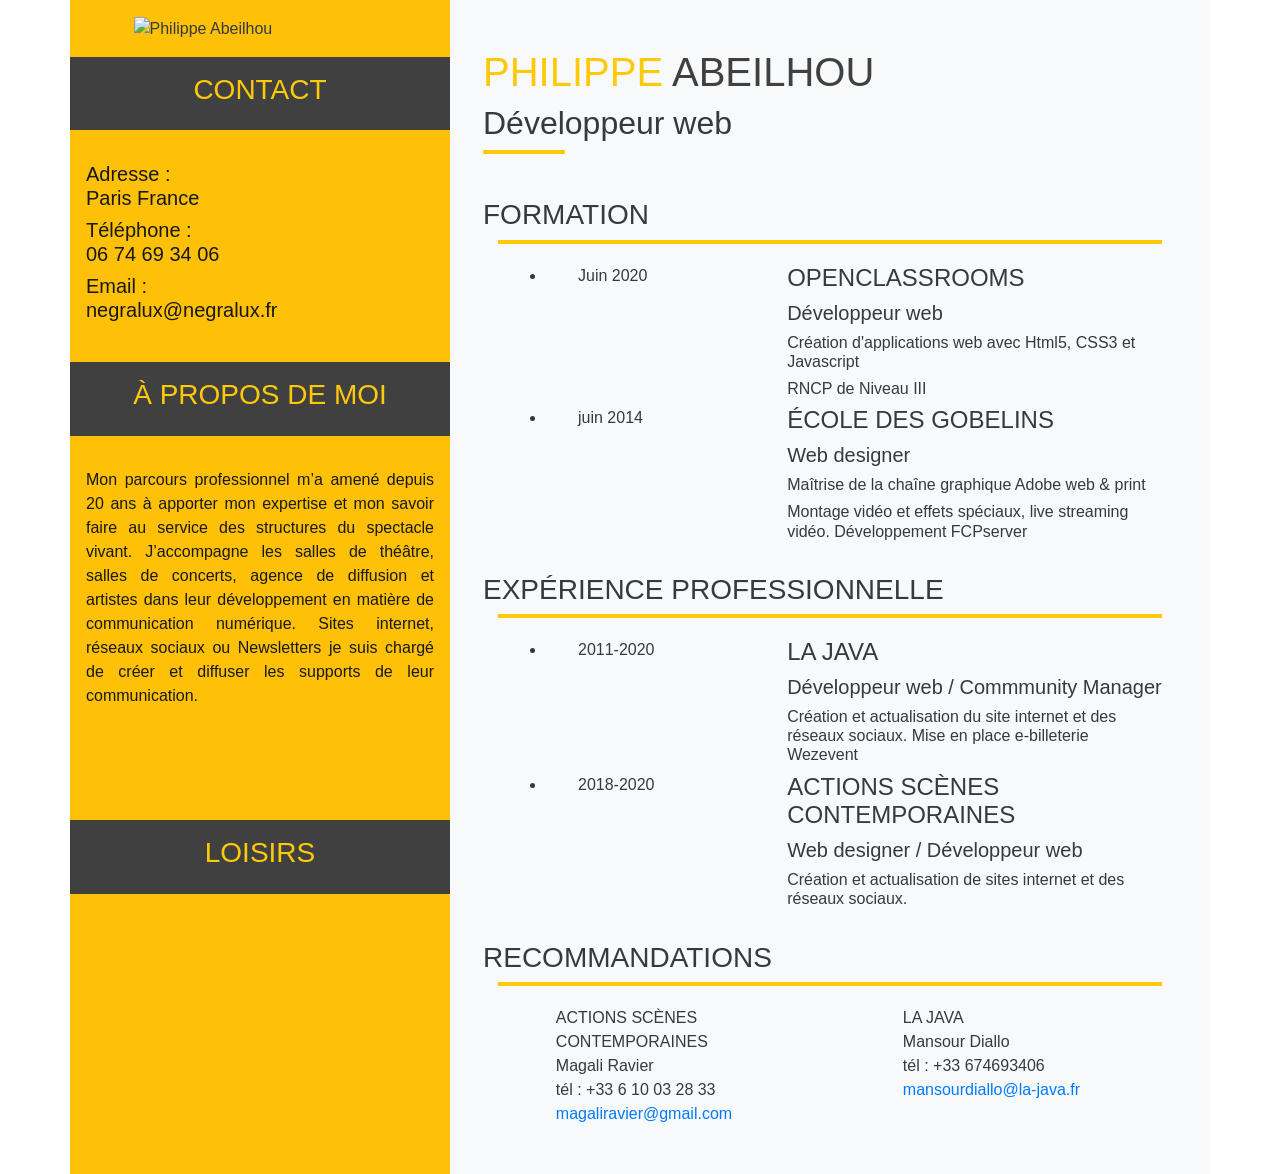
==== index.html @ 73936856 "Update index.html" ====
<!--OC_P2_CV_04/04/2020 -22h34-->
<!DOCTYPE html>
<html lang=fr>
	<head>
		<meta charset="utf-8" />
		<link rel="stylesheet" href="https://stackpath.bootstrapcdn.com/bootstrap/4.4.1/css/bootstrap.min.css" integrity="sha384-Vkoo8x4CGsO3+Hhxv8T/Q5PaXtkKtu6ug5TOeNV6gBiFeWPGFN9MuhOf23Q9Ifjh" crossorigin="anonymous">
		<link  href="css/style.css" rel="stylesheet"/>
		<meta name="viewport" content="width=device-width, initial-scale=1, shrink-to-fit=no">
		<title>Philippe Abeilhou / Développeur web freelance</title>
	</head>
 	<body>
<!--container bootstrap 4col+8col-->
		<div class=container>
			<div class="row">
				<div class="col-lg-4 bg-warning text-dark">
					<aside class="row">				
						<div class="col-9 p-3 mx-auto">
							<img class="img-fluid" src="images/avatar.png" alt="Philippe Abeilhou" />    
						</div>
						<div class="col-12 bandeau-noir text-center py-3">
							<h3>CONTACT</h3>    
						</div>
						<div class="col-12 mycolor p-3 my-3">
							<h5>Adresse :<br>
							Paris France</h5>
							<h5>Téléphone :<br>
							06 74 69 34 06</h5> 
							<h5>Email :<br>
							negralux@negralux.fr</h5>
						</div> 
						<div class="col-12 bandeau-noir text-center py-3">
							<h3>À PROPOS DE MOI</h3>
						</div>
						<div class="col-12 mycolor p-3 my-3 text-justify mb-md-5">
							<a>Mon parcours professionnel m’a amené depuis 20 ans à apporter mon expertise et mon savoir faire au service  des structures du spectacle vivant. 
							J’accompagne les salles de théâtre, salles de concerts, agence de diffusion et artistes dans leur développement en matière de communication numérique.
							Sites internet, réseaux sociaux ou Newsletters je suis chargé de créer et diffuser les supports de leur communication.</a>
						</div>
						<div class="col-12 bandeau-noir text-center py-3 mt-md-5">
							<h3>LOISIRS</h3>
						</div>
						<div class="col-12 text-center">
							<i class="fas fa-camera fa-3x p-3"></i>
							<i class="fas fa-video fa-3x p-3"></i>	
							<i class="fas fa-theater-masks fa-3x p-3"></i>
						</div>
					</aside>
				</div>
			  	<div class="col-lg-8 bg-light text-dark p-5">
					<section class="row">
						<h1><span class="prenom">PHILIPPE</span> <span class="nom">ABEILHOU</span></h1>
					</section>
					<section class="row">
						<div class="lignejaune"><h2>Dével</h2></div>
						<div><h2>oppeur web</h2></div>
					</section>
					<div class="lignejaune pt-4">
						<div class="row">
							<h3><i class="fas fa-graduation-cap"></i> FORMATION</h3>
						</div>
					</div>
					<div class="row">
						<div class="col-lg-5">
							<ul class="fa-ul ml-2">
								<li><i class="far fa-dot-circle p-3"></i> Juin 2020</li>
							</ul>
						</div>
						<div class="col-lg-7">
							<h4>OPENCLASSROOMS</h4>
							<h5>Développeur web</h5>
							<h6>Création d'applications web avec Html5, CSS3 et Javascript </h6>
							<h6>RNCP de Niveau III</h6>
						</div>
						<div class="col-lg-5">
							<ul class="fa-ul ml-2">
								<li><i class="fas fa-circle fa-xs p-3"></i> juin 2014</li>
							</ul>
						</div>
						<div class="col-lg-7">
							<h4>ÉCOLE DES GOBELINS</h4>
							<h5>Web designer</h5>
							<h6>Maîtrise de la chaîne graphique Adobe web & print</h6>
							<h6>Montage vidéo et effets spéciaux,  live streaming vidéo. Développement FCPserver</h6>
						</div>
					</div>
					<div class="lignejaune pt-4">
						<div class="row">
							<h3><i class="fas fa-suitcase"></i> EXPÉRIENCE PROFESSIONNELLE</h3>
						</div>
					</div>
					<div class="row">
						<div class="col-lg-5">
							<ul class="fa-ul ml-2">
								<li><i class="far fa-dot-circle p-3"></i>
									<a>2011-2020</a>
								</li>
							</ul>
						</div>
						<div class="col-lg-7">
							<h4>LA JAVA</h4>
							<h5>Développeur web / Commmunity Manager</h5>
							<h6>Création et actualisation du site internet et des réseaux sociaux. Mise en place e-billeterie Wezevent</h6>
						</div>
						<div class="col-lg-5">
							<ul class="fa-ul ml-2">
								<li><i class="fas fa-circle fa-xs p-3"></i>2018-2020</li>
							</ul>
						</div>
						<div class="col-lg-7">
							<h4>ACTIONS SCÈNES CONTEMPORAINES</h4>
							<h5>Web designer / Développeur web</h5>
							<h6>Création et actualisation de sites internet et des réseaux sociaux.</h6>
						</div>
					</div>
					<div class="lignejaune pt-4">
						<div class="row">
							<h3><i class="fas fa-pencil-alt"></i> RECOMMANDATIONS</h3>
						</div>
					</div>
					<div class="row">
						<div class="col-md-6 col-lg-4 mx-auto">ACTIONS SCÈNES CONTEMPORAINES<br>
							Magali Ravier<br>tél : +33 6 10 03 28 33<br>
							<a href="mailto:lucbirebent@cflart.com">magaliravier@gmail.com</a>
						</div>
						<div class="col-md-6 col-lg-4 mx-auto">LA JAVA<br>
							Mansour Diallo<br>tél : +33 674693406<br>
							<a href="mailto:mansourdiallo@la-java.fr">mansourdiallo@la-java.fr</a>
						</div>
					</div>
			  	</div>
			</div>
		</div>
		<script src="https://kit.fontawesome.com/cf09dc63d1.js" crossorigin="anonymous"></script>
		<script src="https://code.jquery.com/jquery-3.4.1.slim.min.js" integrity="sha384-J6qa4849blE2+poT4WnyKhv5vZF5SrPo0iEjwBvKU7imGFAV0wwj1yYfoRSJoZ+n" crossorigin="anonymous"></script>
		<script src="https://cdn.jsdelivr.net/npm/popper.js@1.16.0/dist/umd/popper.min.js" integrity="sha384-Q6E9RHvbIyZFJoft+2mJbHaEWldlvI9IOYy5n3zV9zzTtmI3UksdQRVvoxMfooAo" crossorigin="anonymous"></script>
		<script src="https://stackpath.bootstrapcdn.com/bootstrap/4.4.1/js/bootstrap.min.js" integrity="sha384-wfSDF2E50Y2D1uUdj0O3uMBJnjuUD4Ih7YwaYd1iqfktj0Uod8GCExl3Og8ifwB6" crossorigin="anonymous"></script>
</body>
---- css/style.css ----
/* style.css - OSC/parcours 2 */

@font-face 
{
    font-family: 'droid_sansregular';
    src: url('DroidSans-webfont.eot');
    src: url('DroidSans-webfont.eot?#iefix') format('embedded-opentype'),
         url('DroidSans-webfont.woff') format('woff'),
         url('DroidSans-webfont.ttf') format('truetype'),
         url('DroidSans-webfont.svg#droid_sansregular') format('svg');
    font-weight: normal;
    font-style: normal;

}

h1, h2, h3, h4, h5, h6
{
    font-family: 'droid_sansregular', 'Arial', sans-serif;
}


.bandeau-noir
{
    background-color: #404040;
    color:#feca07;
}

.mycolor
{
    color: #181818 !important;
}

.far,.fas,.prenom
{
color: #feca07;
}

.fa-camera,.fa-video,.fa-theater-masks, .nom
{
color: #404040;
}

.lignejaune
{
margin-bottom:20px;
border-bottom: 4px solid #feca07;
}
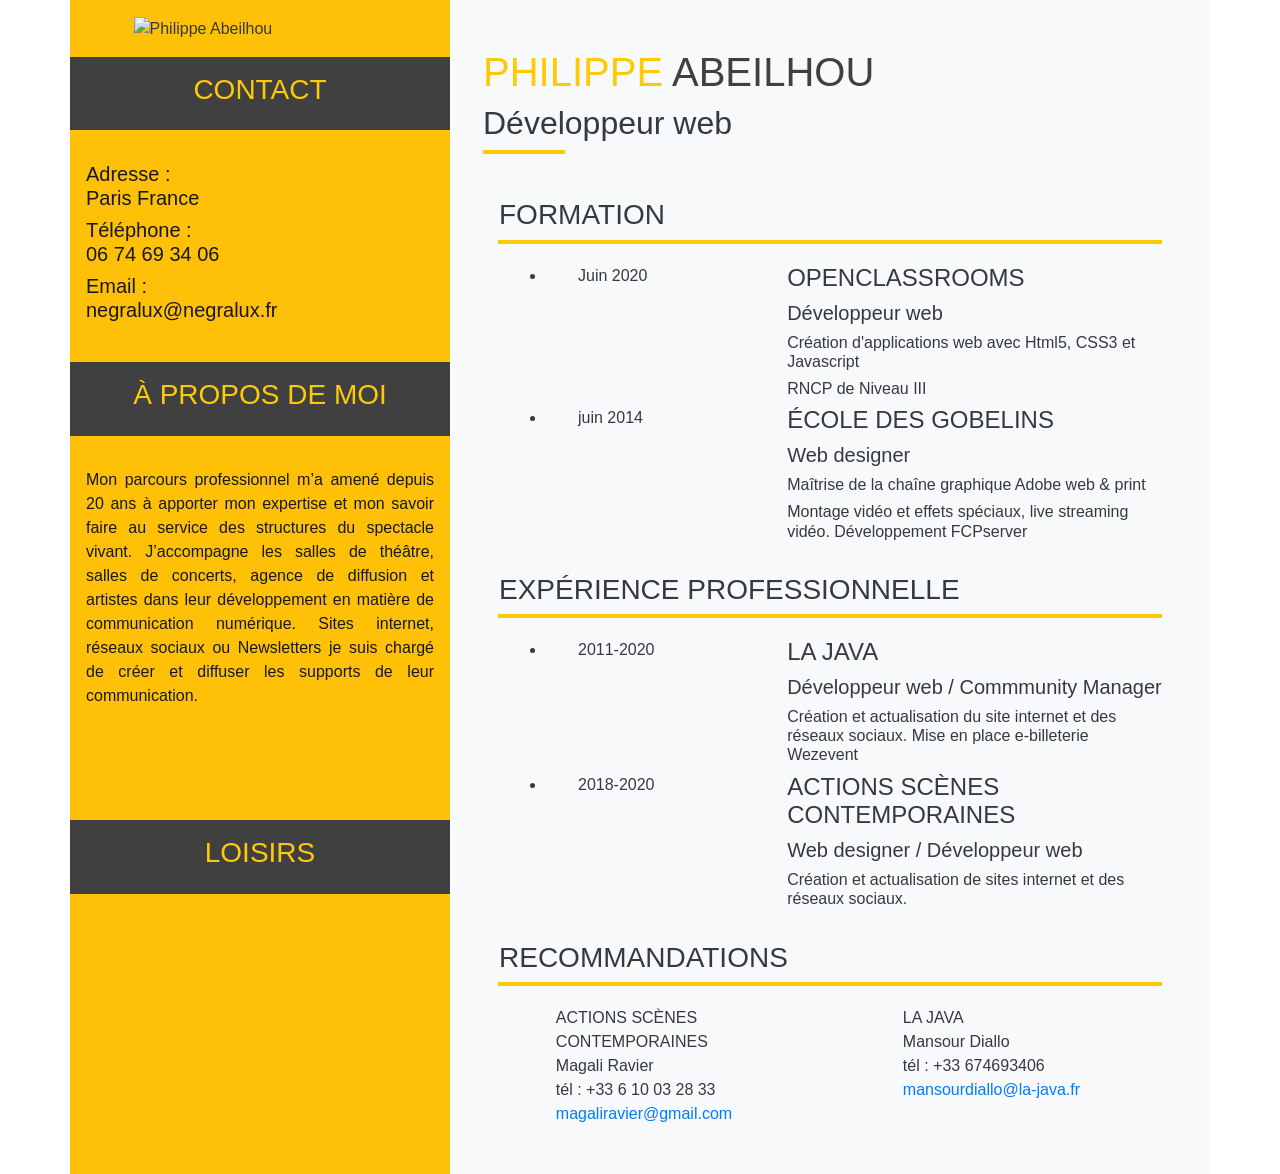
==== commit c88fab57: "Update index.html lignejaune pl-3 pour ajuster icon avec lignejaune" ====
--- a/index.html
+++ b/index.html
@@ -1,4 +1,4 @@
-<!--OC_P2_CV_04/04/2020 -22h34-->
+ <!--OC_P2_CV_04/04/2020 -22h34-->
 <!DOCTYPE html>
 <html lang=fr>
 	<head>
@@ -54,7 +54,7 @@
 						<div class="lignejaune"><h2>Dével</h2></div>
 						<div><h2>oppeur web</h2></div>
 					</section>
-					<div class="lignejaune pt-4">
+					<div class="lignejaune pt-4 pl-3">
 						<div class="row">
 							<h3><i class="fas fa-graduation-cap"></i> FORMATION</h3>
 						</div>
@@ -83,7 +83,7 @@
 							<h6>Montage vidéo et effets spéciaux,  live streaming vidéo. Développement FCPserver</h6>
 						</div>
 					</div>
-					<div class="lignejaune pt-4">
+					<div class="lignejaune pt-4 pl-3">
 						<div class="row">
 							<h3><i class="fas fa-suitcase"></i> EXPÉRIENCE PROFESSIONNELLE</h3>
 						</div>
@@ -112,7 +112,7 @@
 							<h6>Création et actualisation de sites internet et des réseaux sociaux.</h6>
 						</div>
 					</div>
-					<div class="lignejaune pt-4">
+					<div class="lignejaune pt-4 pl-3">
 						<div class="row">
 							<h3><i class="fas fa-pencil-alt"></i> RECOMMANDATIONS</h3>
 						</div>
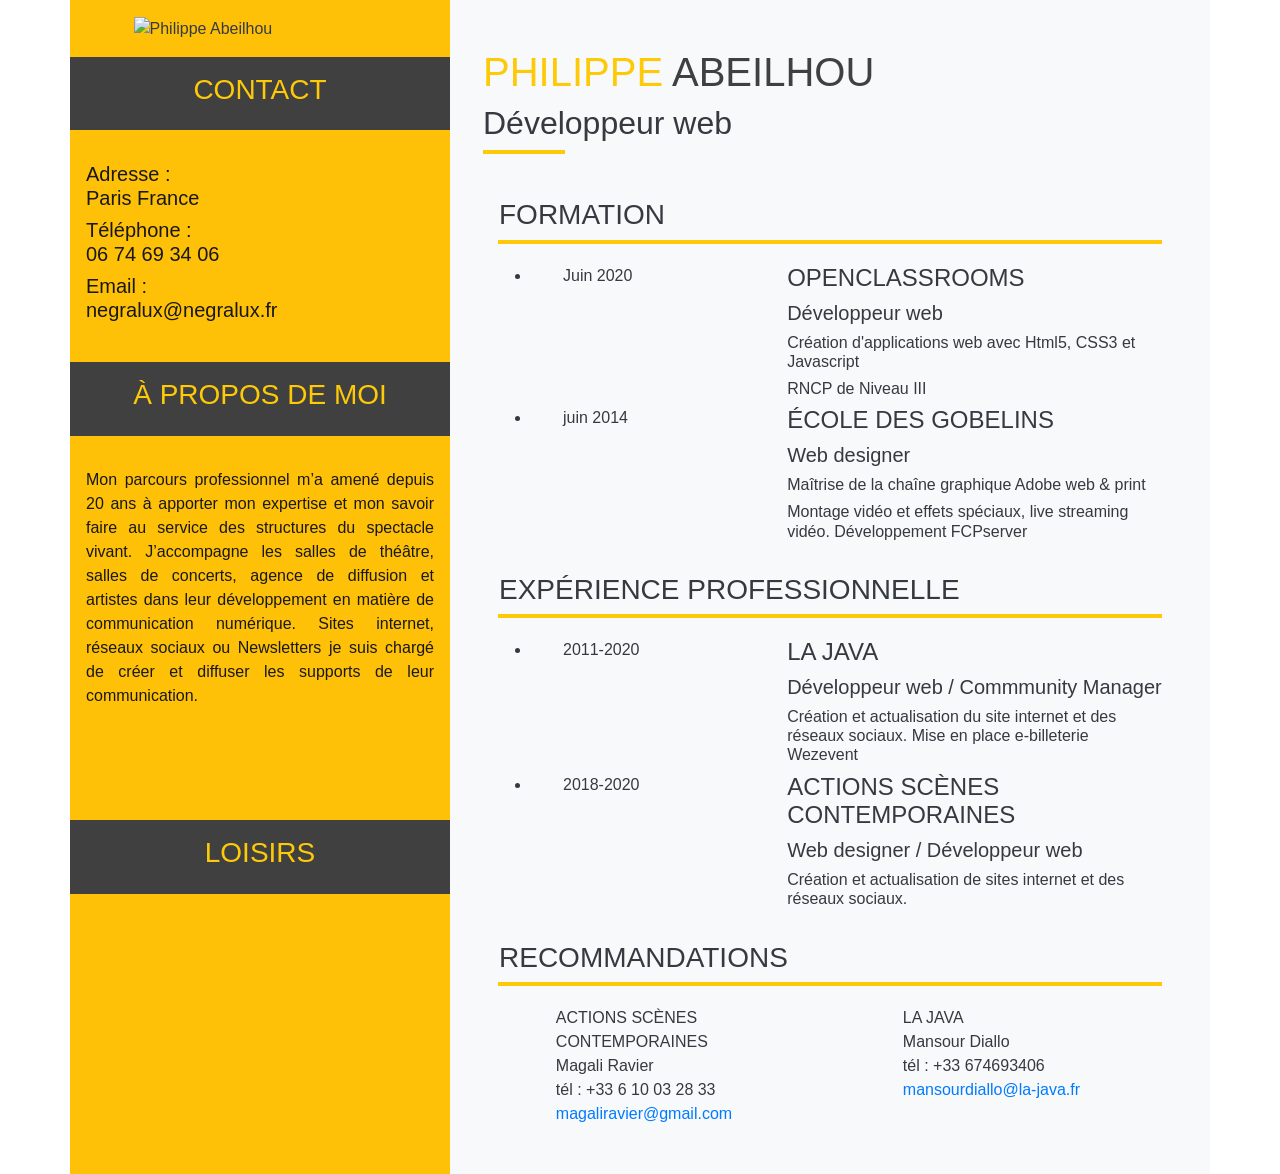
==== commit 314c3fcc: "Update index.html alignement de puces  des deux listes pl-0 padding-left bootstrap" ====
--- a/index.html
+++ b/index.html
@@ -60,7 +60,7 @@
 						</div>
 					</div>
 					<div class="row">
-						<div class="col-lg-5">
+						<div class="col-lg-5 pl-0">
 							<ul class="fa-ul ml-2">
 								<li><i class="far fa-dot-circle p-3"></i> Juin 2020</li>
 							</ul>
@@ -71,7 +71,7 @@
 							<h6>Création d'applications web avec Html5, CSS3 et Javascript </h6>
 							<h6>RNCP de Niveau III</h6>
 						</div>
-						<div class="col-lg-5">
+						<div class="col-lg-5 pl-0">
 							<ul class="fa-ul ml-2">
 								<li><i class="fas fa-circle fa-xs p-3"></i> juin 2014</li>
 							</ul>
@@ -89,7 +89,7 @@
 						</div>
 					</div>
 					<div class="row">
-						<div class="col-lg-5">
+						<div class="col-lg-5 pl-0">
 							<ul class="fa-ul ml-2">
 								<li><i class="far fa-dot-circle p-3"></i>
 									<a>2011-2020</a>
@@ -101,7 +101,7 @@
 							<h5>Développeur web / Commmunity Manager</h5>
 							<h6>Création et actualisation du site internet et des réseaux sociaux. Mise en place e-billeterie Wezevent</h6>
 						</div>
-						<div class="col-lg-5">
+						<div class="col-lg-5 pl-0">
 							<ul class="fa-ul ml-2">
 								<li><i class="fas fa-circle fa-xs p-3"></i>2018-2020</li>
 							</ul>
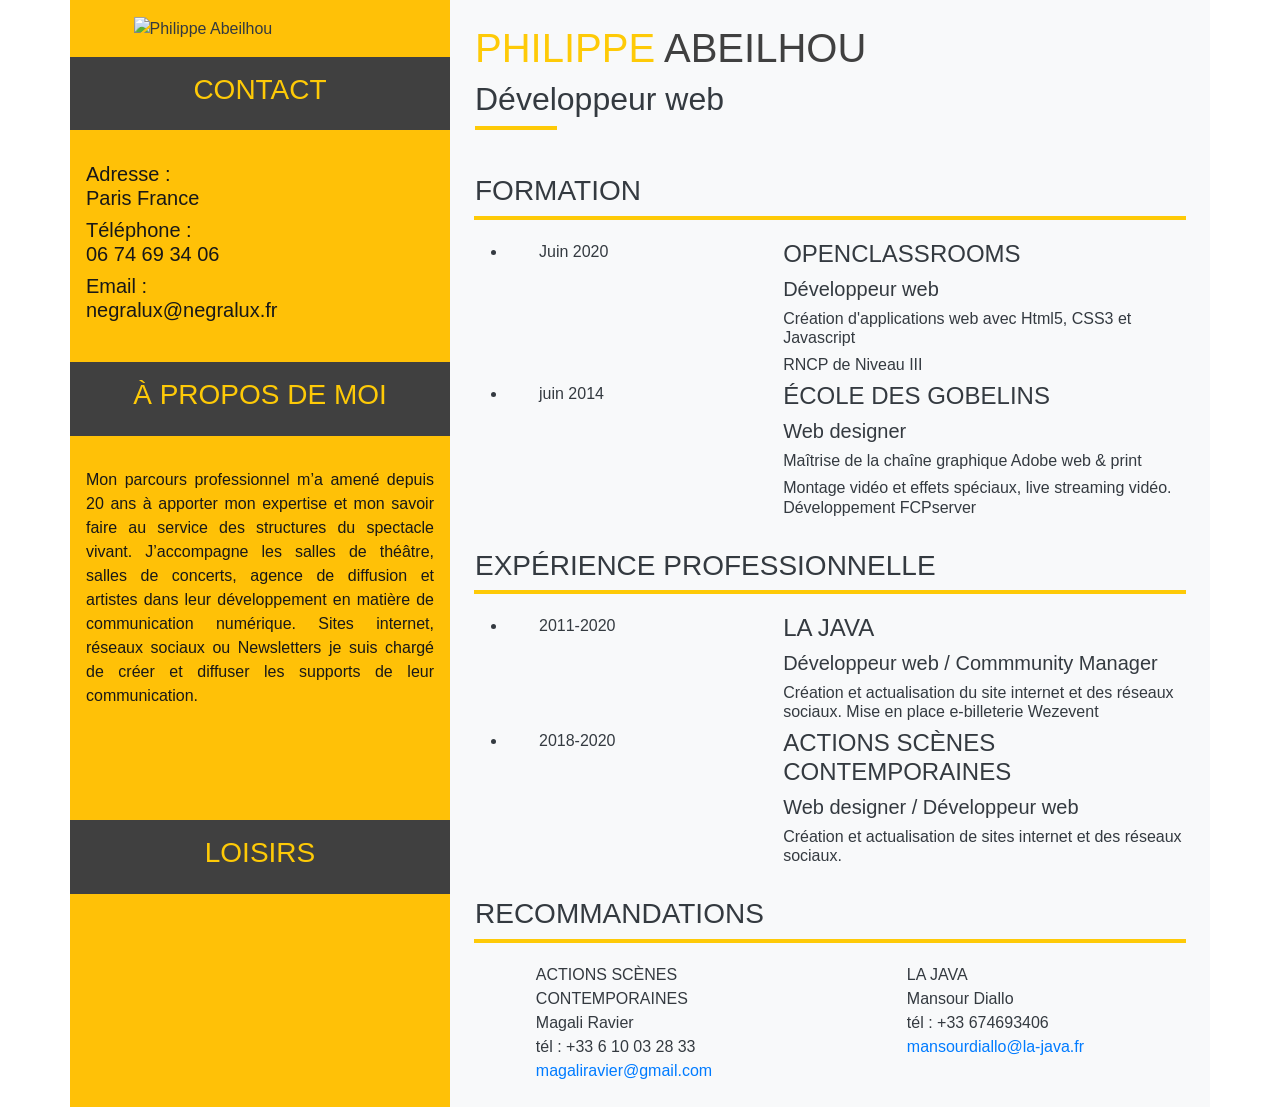
==== commit ba4f160b: "Update index.html col8 en pl-4 row pl-3  (nom+metier)" ====
--- a/index.html
+++ b/index.html
@@ -46,11 +46,11 @@
 						</div>
 					</aside>
 				</div>
-			  	<div class="col-lg-8 bg-light text-dark p-5">
-					<section class="row">
+			  	<div class="col-lg-8 bg-light text-dark p-4">
+					<section class="row pl-3">
 						<h1><span class="prenom">PHILIPPE</span> <span class="nom">ABEILHOU</span></h1>
 					</section>
-					<section class="row">
+					<section class="row pl-3">
 						<div class="lignejaune"><h2>Dével</h2></div>
 						<div><h2>oppeur web</h2></div>
 					</section>
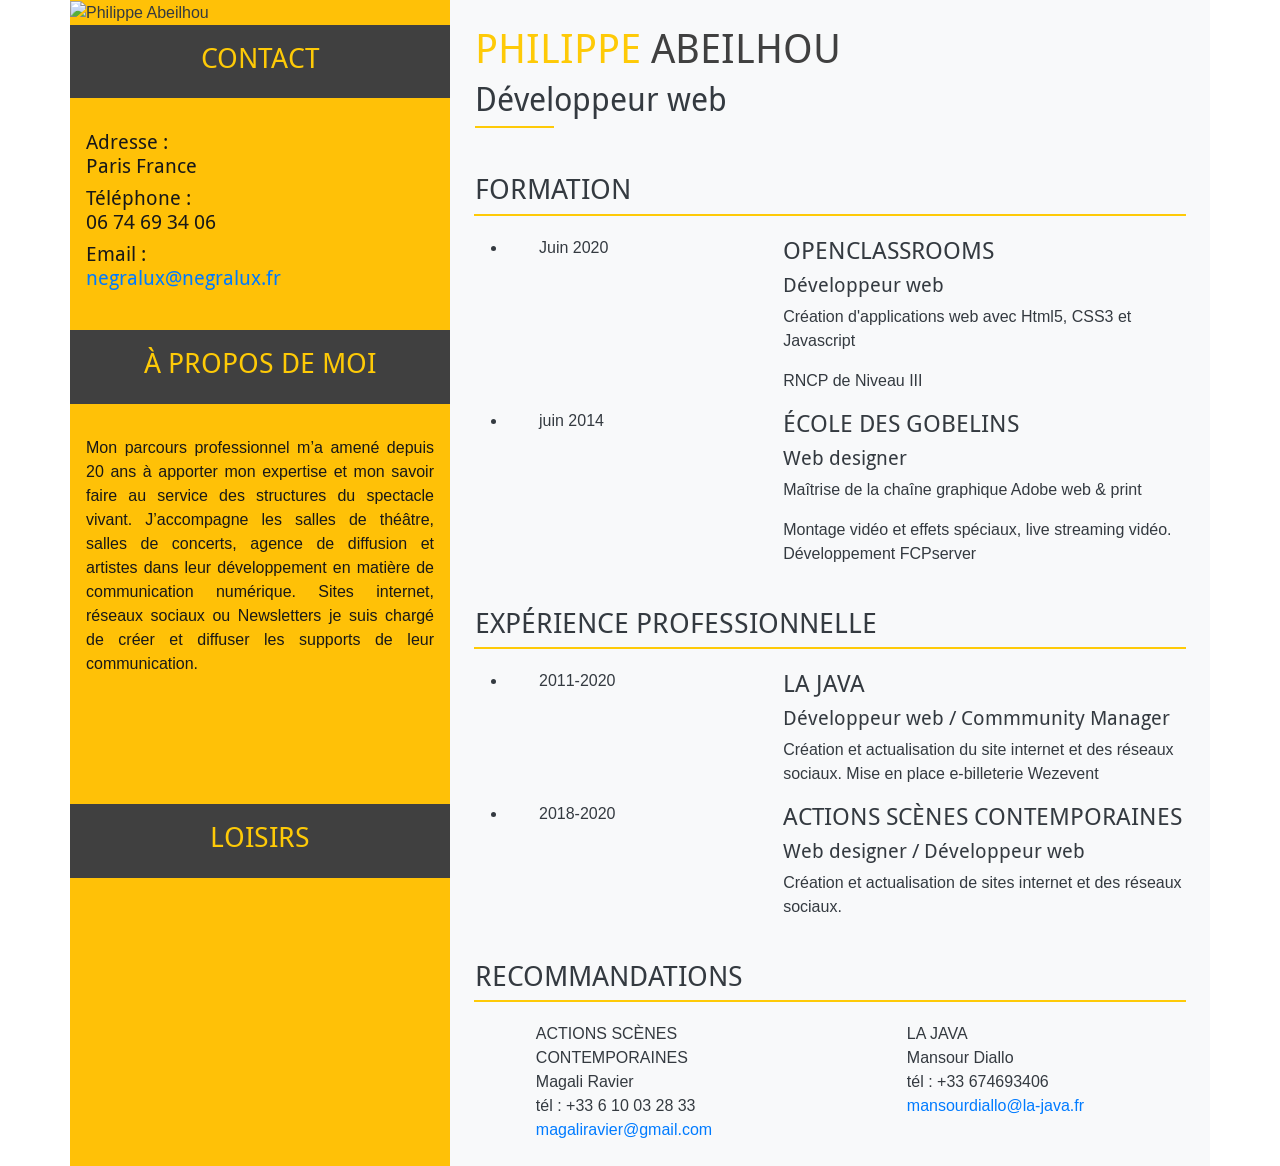
==== commit 12314fc8: "Add files via upload" ====
--- a/index.html
+++ b/index.html
@@ -1,55 +1,55 @@
- <!--OC_P2_CV_04/04/2020 -22h34-->
+ <!--OC_P2_CV_10/04/2020 -10h34-->
 <!DOCTYPE html>
 <html lang=fr>
-	<head>
+<head>
 		<meta charset="utf-8" />
 		<link rel="stylesheet" href="https://stackpath.bootstrapcdn.com/bootstrap/4.4.1/css/bootstrap.min.css" integrity="sha384-Vkoo8x4CGsO3+Hhxv8T/Q5PaXtkKtu6ug5TOeNV6gBiFeWPGFN9MuhOf23Q9Ifjh" crossorigin="anonymous">
 		<link  href="css/style.css" rel="stylesheet"/>
 		<meta name="viewport" content="width=device-width, initial-scale=1, shrink-to-fit=no">
-		<title>Philippe Abeilhou / Développeur web freelance</title>
-	</head>
- 	<body>
-<!--container bootstrap 4col+8col-->
+		<title>Philippe Abeilhou / Développeur web</title>
+</head>
+ <body>
+<!--container bootstrap-->
 		<div class=container>
 			<div class="row">
-				<div class="col-lg-4 bg-warning text-dark">
-					<aside class="row">				
-						<div class="col-9 p-3 mx-auto">
+				<aside class="col-lg-4 bg-warning text-dark">
+					<div class="row">		
+						<div class="photo">
 							<img class="img-fluid" src="images/avatar.png" alt="Philippe Abeilhou" />    
 						</div>
 						<div class="col-12 bandeau-noir text-center py-3">
 							<h3>CONTACT</h3>    
 						</div>
-						<div class="col-12 mycolor p-3 my-3">
+						<section class="col-12 mycolor p-3 my-3">
 							<h5>Adresse :<br>
 							Paris France</h5>
 							<h5>Téléphone :<br>
 							06 74 69 34 06</h5> 
 							<h5>Email :<br>
-							negralux@negralux.fr</h5>
-						</div> 
+							<a href="mailto:negralux@negralux.fr">negralux@negralux.fr</a></h5>
+						</section> 
 						<div class="col-12 bandeau-noir text-center py-3">
 							<h3>À PROPOS DE MOI</h3>
 						</div>
 						<div class="col-12 mycolor p-3 my-3 text-justify mb-md-5">
-							<a>Mon parcours professionnel m’a amené depuis 20 ans à apporter mon expertise et mon savoir faire au service  des structures du spectacle vivant. 
+							<p>Mon parcours professionnel m’a amené depuis 20 ans à apporter mon expertise et mon savoir faire au service  des structures du spectacle vivant. 
 							J’accompagne les salles de théâtre, salles de concerts, agence de diffusion et artistes dans leur développement en matière de communication numérique.
-							Sites internet, réseaux sociaux ou Newsletters je suis chargé de créer et diffuser les supports de leur communication.</a>
+							Sites internet, réseaux sociaux ou Newsletters je suis chargé de créer et diffuser les supports de leur communication.</p>
 						</div>
 						<div class="col-12 bandeau-noir text-center py-3 mt-md-5">
 							<h3>LOISIRS</h3>
 						</div>
 						<div class="col-12 text-center">
-							<i class="fas fa-camera fa-3x p-3"></i>
-							<i class="fas fa-video fa-3x p-3"></i>	
-							<i class="fas fa-theater-masks fa-3x p-3"></i>
+							<i class="fas fa-camera fa-3x p-3"> </i>
+							<i class="fas fa-video fa-3x p-3"> </i>	
+							<i class="fas fa-theater-masks fa-3x p-3"> </i>
 						</div>
-					</aside>
-				</div>
-			  	<div class="col-lg-8 bg-light text-dark p-4">
-					<section class="row pl-3">
+					</div>
+				</aside>
+			  	<main class="col-lg-8 bg-light text-dark p-4">
+					<header class="row pl-3">
 						<h1><span class="prenom">PHILIPPE</span> <span class="nom">ABEILHOU</span></h1>
-					</section>
+					</header>
 					<section class="row pl-3">
 						<div class="lignejaune"><h2>Dével</h2></div>
 						<div><h2>oppeur web</h2></div>
@@ -65,23 +65,23 @@
 								<li><i class="far fa-dot-circle p-3"></i> Juin 2020</li>
 							</ul>
 						</div>
-						<div class="col-lg-7">
+						<section class="col-lg-7">
 							<h4>OPENCLASSROOMS</h4>
 							<h5>Développeur web</h5>
-							<h6>Création d'applications web avec Html5, CSS3 et Javascript </h6>
-							<h6>RNCP de Niveau III</h6>
-						</div>
+							<p>Création d'applications web avec Html5, CSS3 et Javascript </p>
+							<p>RNCP de Niveau III</p>
+						</section>
 						<div class="col-lg-5 pl-0">
 							<ul class="fa-ul ml-2">
 								<li><i class="fas fa-circle fa-xs p-3"></i> juin 2014</li>
 							</ul>
 						</div>
-						<div class="col-lg-7">
+						<section class="col-lg-7">
 							<h4>ÉCOLE DES GOBELINS</h4>
 							<h5>Web designer</h5>
-							<h6>Maîtrise de la chaîne graphique Adobe web & print</h6>
-							<h6>Montage vidéo et effets spéciaux,  live streaming vidéo. Développement FCPserver</h6>
-						</div>
+							<p>Maîtrise de la chaîne graphique Adobe web & print</p>
+							<p>Montage vidéo et effets spéciaux,  live streaming vidéo. Développement FCPserver</p>
+						</section>
 					</div>
 					<div class="lignejaune pt-4 pl-3">
 						<div class="row">
@@ -91,47 +91,44 @@
 					<div class="row">
 						<div class="col-lg-5 pl-0">
 							<ul class="fa-ul ml-2">
-								<li><i class="far fa-dot-circle p-3"></i>
-									<a>2011-2020</a>
-								</li>
+								<li><i class="far fa-dot-circle p-3"></i>2011-2020</li>
 							</ul>
 						</div>
-						<div class="col-lg-7">
+						<section class="col-lg-7">
 							<h4>LA JAVA</h4>
 							<h5>Développeur web / Commmunity Manager</h5>
-							<h6>Création et actualisation du site internet et des réseaux sociaux. Mise en place e-billeterie Wezevent</h6>
-						</div>
+							<p>Création et actualisation du site internet et des réseaux sociaux. Mise en place e-billeterie Wezevent</p>
+						</section>
 						<div class="col-lg-5 pl-0">
 							<ul class="fa-ul ml-2">
 								<li><i class="fas fa-circle fa-xs p-3"></i>2018-2020</li>
 							</ul>
 						</div>
-						<div class="col-lg-7">
+						<section class="col-lg-7">
 							<h4>ACTIONS SCÈNES CONTEMPORAINES</h4>
 							<h5>Web designer / Développeur web</h5>
-							<h6>Création et actualisation de sites internet et des réseaux sociaux.</h6>
-						</div>
+							<p>Création et actualisation de sites internet et des réseaux sociaux.</p>
+						</section>
 					</div>
 					<div class="lignejaune pt-4 pl-3">
 						<div class="row">
 							<h3><i class="fas fa-pencil-alt"></i> RECOMMANDATIONS</h3>
 						</div>
 					</div>
-					<div class="row">
+					<footer class="row">
 						<div class="col-md-6 col-lg-4 mx-auto">ACTIONS SCÈNES CONTEMPORAINES<br>
 							Magali Ravier<br>tél : +33 6 10 03 28 33<br>
-							<a href="mailto:lucbirebent@cflart.com">magaliravier@gmail.com</a>
+							<a href="mailto:magaliraviert@gmail.com">magaliravier@gmail.com</a>
 						</div>
 						<div class="col-md-6 col-lg-4 mx-auto">LA JAVA<br>
 							Mansour Diallo<br>tél : +33 674693406<br>
 							<a href="mailto:mansourdiallo@la-java.fr">mansourdiallo@la-java.fr</a>
 						</div>
-					</div>
-			  	</div>
+					</footer>
+			  	</main>
 			</div>
 		</div>
 		<script src="https://kit.fontawesome.com/cf09dc63d1.js" crossorigin="anonymous"></script>
 		<script src="https://code.jquery.com/jquery-3.4.1.slim.min.js" integrity="sha384-J6qa4849blE2+poT4WnyKhv5vZF5SrPo0iEjwBvKU7imGFAV0wwj1yYfoRSJoZ+n" crossorigin="anonymous"></script>
-		<script src="https://cdn.jsdelivr.net/npm/popper.js@1.16.0/dist/umd/popper.min.js" integrity="sha384-Q6E9RHvbIyZFJoft+2mJbHaEWldlvI9IOYy5n3zV9zzTtmI3UksdQRVvoxMfooAo" crossorigin="anonymous"></script>
 		<script src="https://stackpath.bootstrapcdn.com/bootstrap/4.4.1/js/bootstrap.min.js" integrity="sha384-wfSDF2E50Y2D1uUdj0O3uMBJnjuUD4Ih7YwaYd1iqfktj0Uod8GCExl3Og8ifwB6" crossorigin="anonymous"></script>
 </body>
--- a/css/style.css
+++ b/css/style.css
@@ -43,7 +43,7 @@
 .lignejaune
 {
 margin-bottom:20px;
-border-bottom: 4px solid #feca07;
+border-bottom: 2px solid #feca07;
 }
 
 
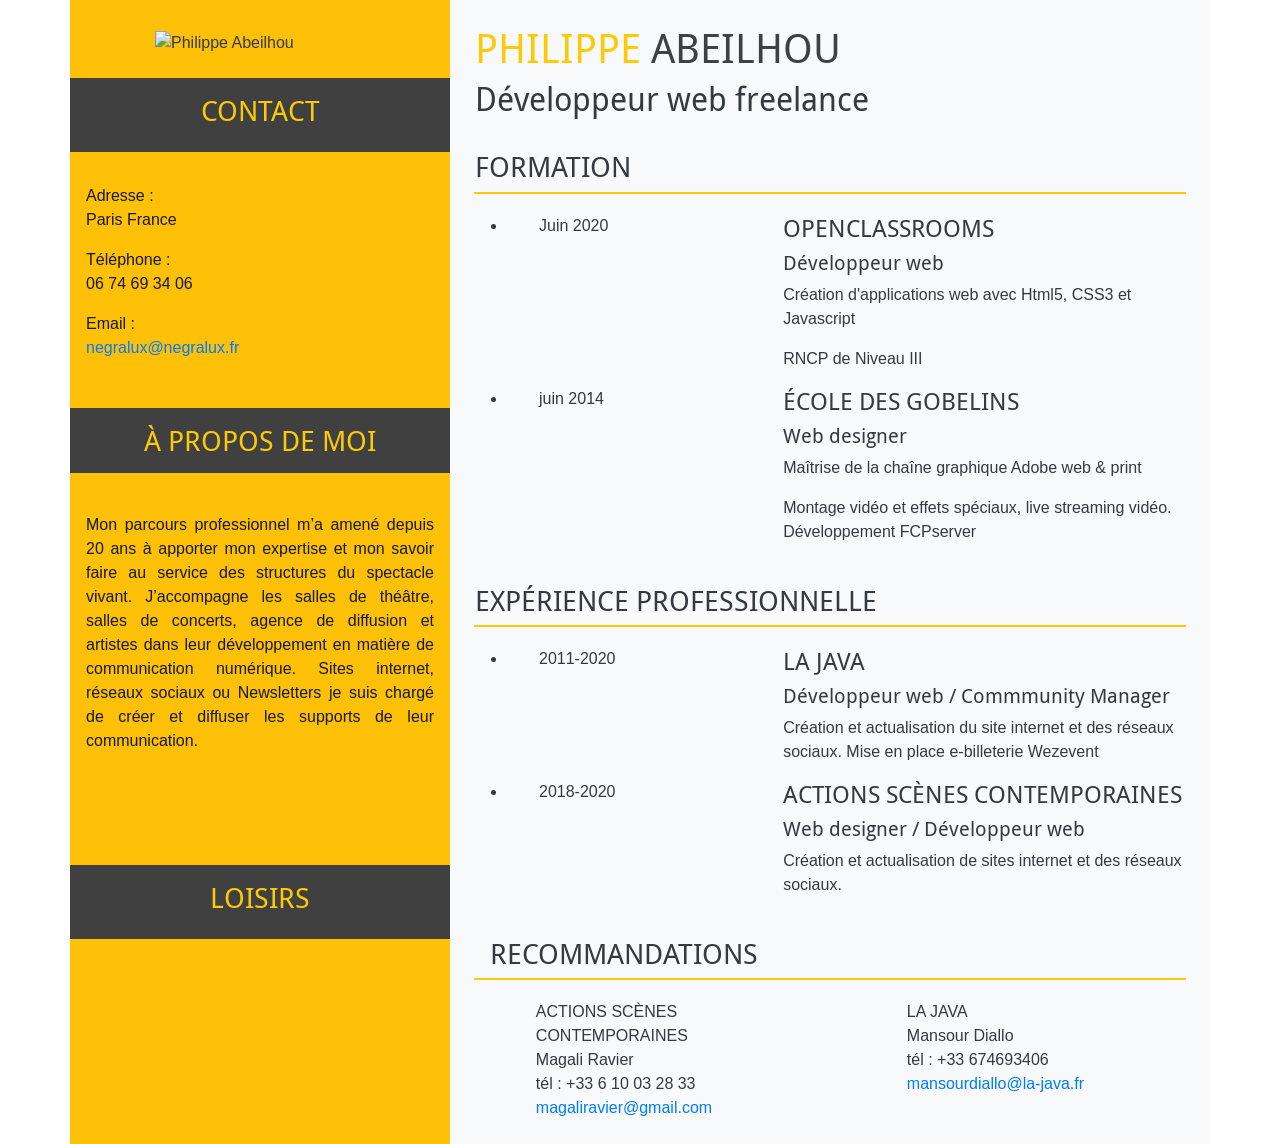
==== commit 0b43fdfb: "Add files via upload index.html" ====
--- a/index.html
+++ b/index.html
@@ -1,4 +1,4 @@
- <!--OC_P2_CV_10/04/2020 -10h34-->
+ <!--OC_P2_CV_10/04/2020 -11h18-->
 <!DOCTYPE html>
 <html lang=fr>
 <head>
@@ -20,22 +20,20 @@
 						<div class="col-12 bandeau-noir text-center py-3">
 							<h3>CONTACT</h3>    
 						</div>
-						<section class="col-12 mycolor p-3 my-3">
-							<h5>Adresse :<br>
-							Paris France</h5>
-							<h5>Téléphone :<br>
-							06 74 69 34 06</h5> 
-							<h5>Email :<br>
-							<a href="mailto:negralux@negralux.fr">negralux@negralux.fr</a></h5>
-						</section> 
-						<div class="col-12 bandeau-noir text-center py-3">
-							<h3>À PROPOS DE MOI</h3>
-						</div>
-						<div class="col-12 mycolor p-3 my-3 text-justify mb-md-5">
-							<p>Mon parcours professionnel m’a amené depuis 20 ans à apporter mon expertise et mon savoir faire au service  des structures du spectacle vivant. 
+						<div class="col-12 mycolor p-3 my-3">
+							<p>Adresse :<br>
+							Paris France</p>
+							<p>Téléphone :<br>
+							06 74 69 34 06</p> 
+							<p>Email :<br>
+							<a href="mailto:negralux@negralux.fr">negralux@negralux.fr</a></p>
+						</div> 
+						<h3 class="col-12 bandeau-noir text-center py-3">À PROPOS DE MOI</h3>
+						<p class="col-12 mycolor p-3 my-3 text-justify mb-md-5">
+							Mon parcours professionnel m’a amené depuis 20 ans à apporter mon expertise et mon savoir faire au service  des structures du spectacle vivant. 
 							J’accompagne les salles de théâtre, salles de concerts, agence de diffusion et artistes dans leur développement en matière de communication numérique.
-							Sites internet, réseaux sociaux ou Newsletters je suis chargé de créer et diffuser les supports de leur communication.</p>
-						</div>
+							Sites internet, réseaux sociaux ou Newsletters je suis chargé de créer et diffuser les supports de leur communication.
+						</p>
 						<div class="col-12 bandeau-noir text-center py-3 mt-md-5">
 							<h3>LOISIRS</h3>
 						</div>
@@ -49,11 +47,8 @@
 			  	<main class="col-lg-8 bg-light text-dark p-4">
 					<header class="row pl-3">
 						<h1><span class="prenom">PHILIPPE</span> <span class="nom">ABEILHOU</span></h1>
+						<div><h2><span>Dével</span>oppeur web freelance</h2></div>
 					</header>
-					<section class="row pl-3">
-						<div class="lignejaune"><h2>Dével</h2></div>
-						<div><h2>oppeur web</h2></div>
-					</section>
 					<div class="lignejaune pt-4 pl-3">
 						<div class="row">
 							<h3><i class="fas fa-graduation-cap"></i> FORMATION</h3>
@@ -63,6 +58,7 @@
 						<div class="col-lg-5 pl-0">
 							<ul class="fa-ul ml-2">
 								<li><i class="far fa-dot-circle p-3"></i> Juin 2020</li>
+								
 							</ul>
 						</div>
 						<section class="col-lg-7">
@@ -82,6 +78,7 @@
 							<p>Maîtrise de la chaîne graphique Adobe web & print</p>
 							<p>Montage vidéo et effets spéciaux,  live streaming vidéo. Développement FCPserver</p>
 						</section>
+
 					</div>
 					<div class="lignejaune pt-4 pl-3">
 						<div class="row">
@@ -111,11 +108,9 @@
 						</section>
 					</div>
 					<div class="lignejaune pt-4 pl-3">
-						<div class="row">
-							<h3><i class="fas fa-pencil-alt"></i> RECOMMANDATIONS</h3>
-						</div>
+						<h3><i class="fas fa-pencil-alt"></i> RECOMMANDATIONS</h3>
 					</div>
-					<footer class="row">
+					<div class="row">
 						<div class="col-md-6 col-lg-4 mx-auto">ACTIONS SCÈNES CONTEMPORAINES<br>
 							Magali Ravier<br>tél : +33 6 10 03 28 33<br>
 							<a href="mailto:magaliraviert@gmail.com">magaliravier@gmail.com</a>
@@ -124,11 +119,14 @@
 							Mansour Diallo<br>tél : +33 674693406<br>
 							<a href="mailto:mansourdiallo@la-java.fr">mansourdiallo@la-java.fr</a>
 						</div>
-					</footer>
+					</div>
 			  	</main>
 			</div>
 		</div>
-		<script src="https://kit.fontawesome.com/cf09dc63d1.js" crossorigin="anonymous"></script>
-		<script src="https://code.jquery.com/jquery-3.4.1.slim.min.js" integrity="sha384-J6qa4849blE2+poT4WnyKhv5vZF5SrPo0iEjwBvKU7imGFAV0wwj1yYfoRSJoZ+n" crossorigin="anonymous"></script>
-		<script src="https://stackpath.bootstrapcdn.com/bootstrap/4.4.1/js/bootstrap.min.js" integrity="sha384-wfSDF2E50Y2D1uUdj0O3uMBJnjuUD4Ih7YwaYd1iqfktj0Uod8GCExl3Og8ifwB6" crossorigin="anonymous"></script>
+		<script src="https://kit.fontawesome.com/cf09dc63d1.js" crossorigin="anonymous">
+		</script>
+		<script src="https://code.jquery.com/jquery-3.4.1.slim.min.js" integrity="sha384-J6qa4849blE2+poT4WnyKhv5vZF5SrPo0iEjwBvKU7imGFAV0wwj1yYfoRSJoZ+n" crossorigin="anonymous">
+		</script>
+		<script src="https://stackpath.bootstrapcdn.com/bootstrap/4.4.1/js/bootstrap.min.js" integrity="sha384-wfSDF2E50Y2D1uUdj0O3uMBJnjuUD4Ih7YwaYd1iqfktj0Uod8GCExl3Og8ifwB6" crossorigin="anonymous">
+		</script>
 </body>
--- a/css/style.css
+++ b/css/style.css
@@ -18,6 +18,12 @@
     font-family: 'droid_sansregular', 'Arial', sans-serif;
 }
 
+.photo 
+{
+        width: 210px;
+        margin:auto;
+        padding: 8% 0 6% 0;
+}
 
 .bandeau-noir
 {
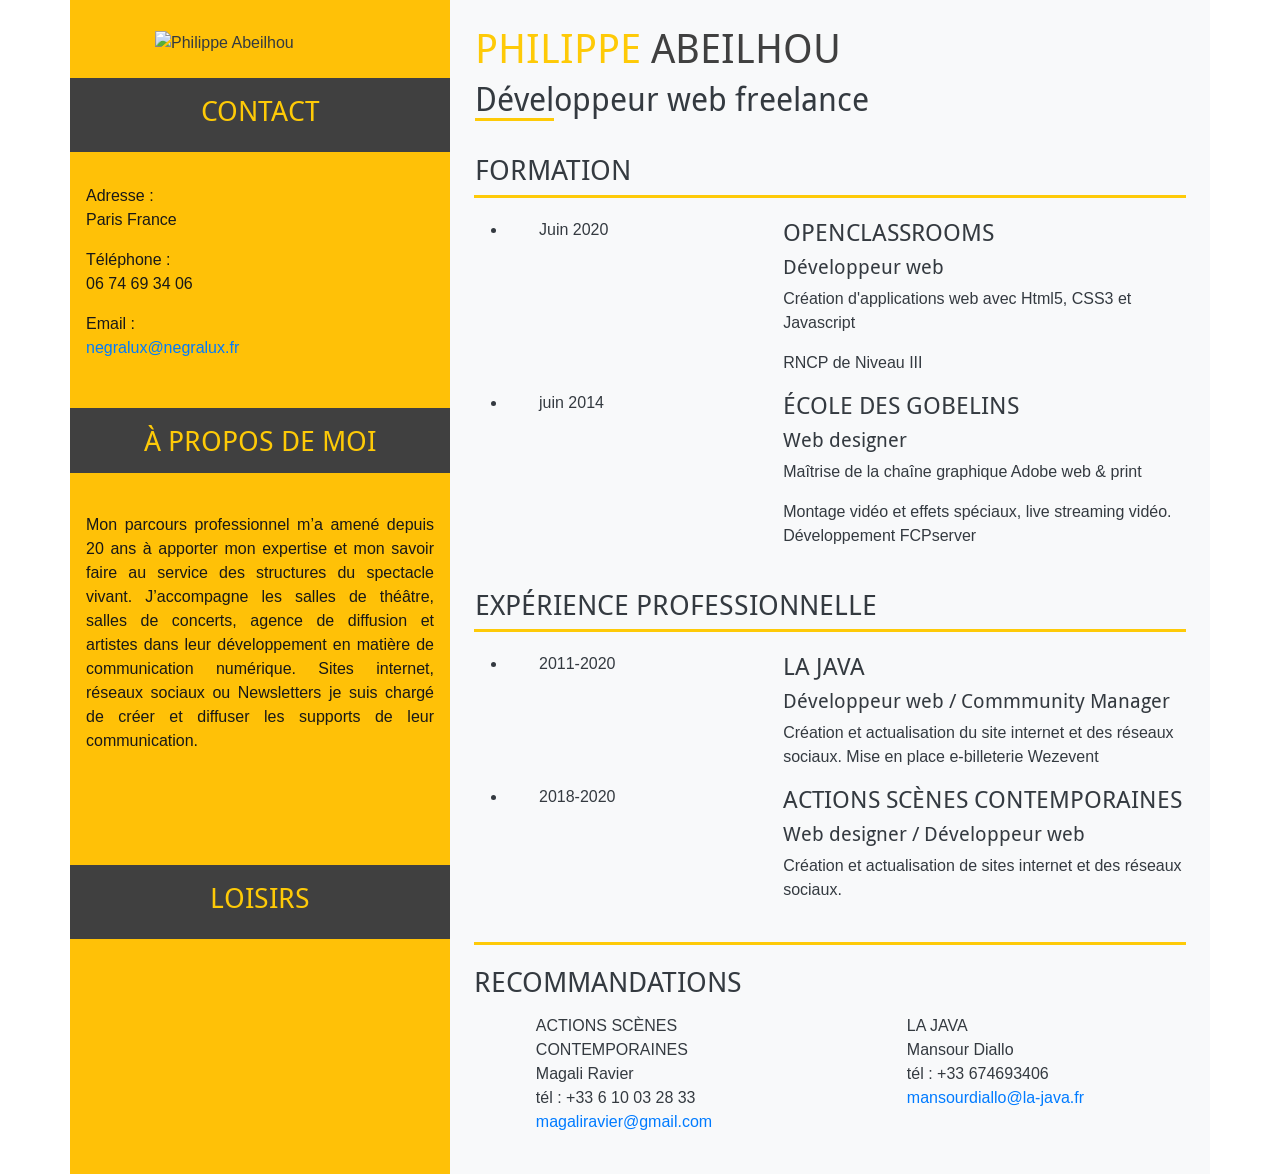
==== commit c9f1dfc9: "Update index.html balises p dans recommandations" ====
--- a/index.html
+++ b/index.html
@@ -107,18 +107,18 @@
 							<p>Création et actualisation de sites internet et des réseaux sociaux.</p>
 						</section>
 					</div>
-					<div class="lignejaune pt-4 pl-3">
+					<p class="lignejaune pt-4 pl-3">
 						<h3><i class="fas fa-pencil-alt"></i> RECOMMANDATIONS</h3>
-					</div>
+					</p>
 					<div class="row">
-						<div class="col-md-6 col-lg-4 mx-auto">ACTIONS SCÈNES CONTEMPORAINES<br>
+						<p class="col-md-6 col-lg-4 mx-auto">ACTIONS SCÈNES CONTEMPORAINES<br>
 							Magali Ravier<br>tél : +33 6 10 03 28 33<br>
 							<a href="mailto:magaliraviert@gmail.com">magaliravier@gmail.com</a>
-						</div>
-						<div class="col-md-6 col-lg-4 mx-auto">LA JAVA<br>
+						</p>
+						<p class="col-md-6 col-lg-4 mx-auto">LA JAVA<br>
 							Mansour Diallo<br>tél : +33 674693406<br>
 							<a href="mailto:mansourdiallo@la-java.fr">mansourdiallo@la-java.fr</a>
-						</div>
+						</p>
 					</div>
 			  	</main>
 			</div>
--- a/css/style.css
+++ b/css/style.css
@@ -16,6 +16,12 @@
 h1, h2, h3, h4, h5, h6
 {
     font-family: 'droid_sansregular', 'Arial', sans-serif;
+}
+
+h2 span
+{
+display: inline-block;
+border-bottom: 3px solid #feca07;
 }
 
 .photo 
@@ -49,7 +55,7 @@
 .lignejaune
 {
 margin-bottom:20px;
-border-bottom: 2px solid #feca07;
+border-bottom: 3px solid #feca07;
 }
 
 
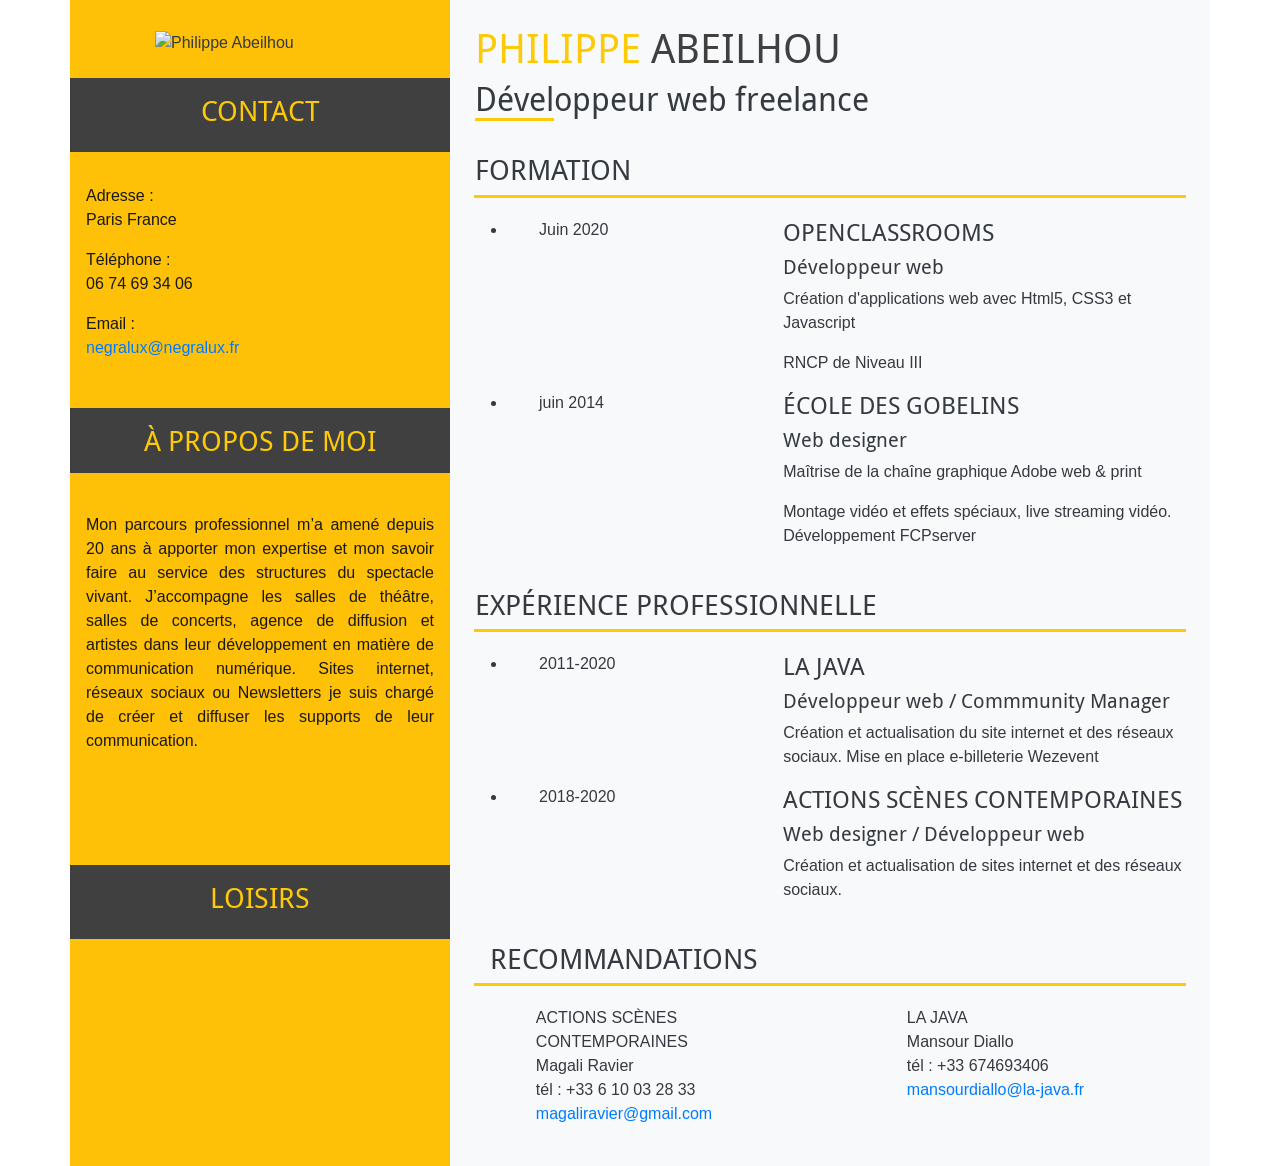
==== commit f07afffd: "Update index.html correction W3C" ====
--- a/index.html
+++ b/index.html
@@ -107,9 +107,9 @@
 							<p>Création et actualisation de sites internet et des réseaux sociaux.</p>
 						</section>
 					</div>
-					<p class="lignejaune pt-4 pl-3">
+					<div class="lignejaune pt-4 pl-3">
 						<h3><i class="fas fa-pencil-alt"></i> RECOMMANDATIONS</h3>
-					</p>
+					</div>
 					<div class="row">
 						<p class="col-md-6 col-lg-4 mx-auto">ACTIONS SCÈNES CONTEMPORAINES<br>
 							Magali Ravier<br>tél : +33 6 10 03 28 33<br>
